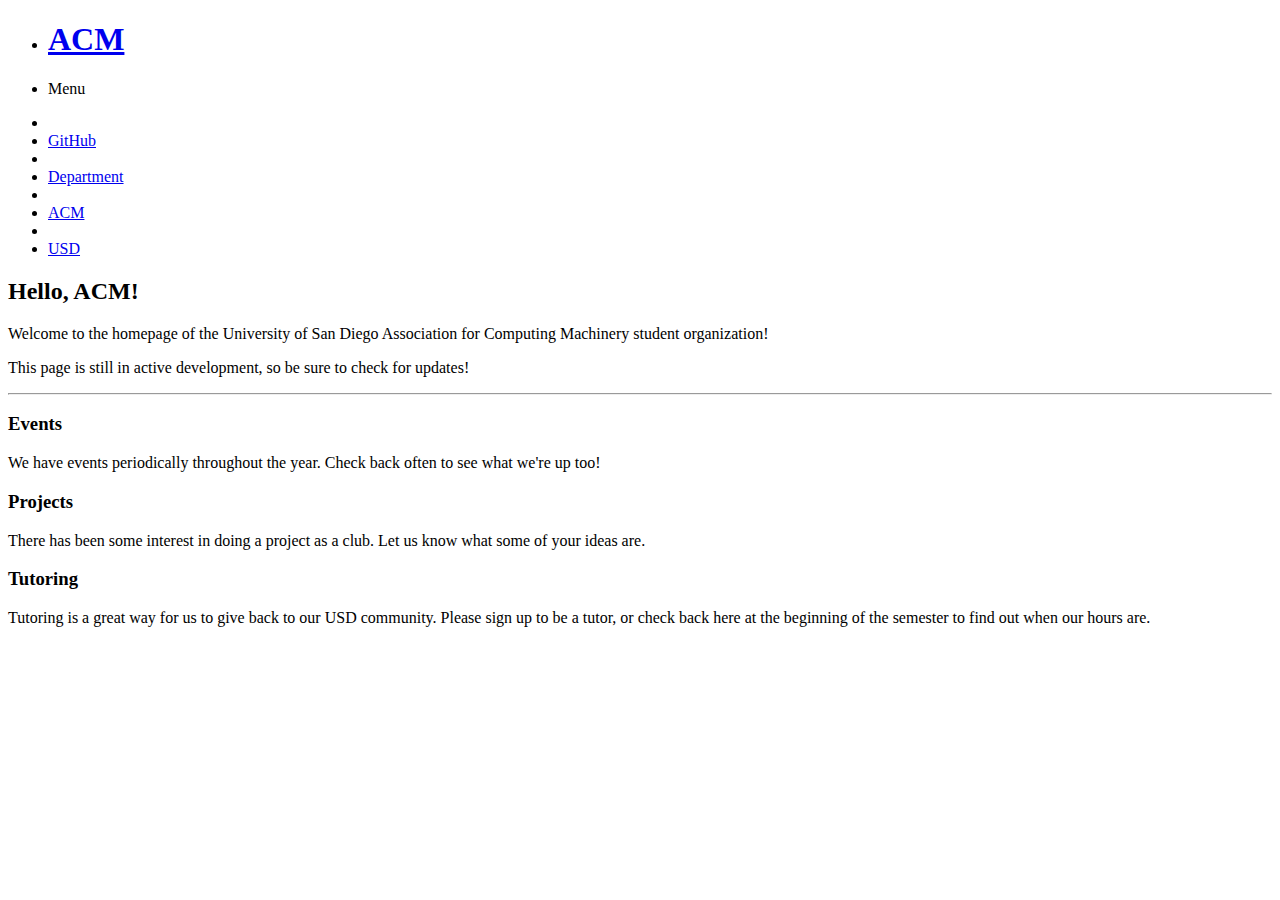
==== index.html @ 3fd3164d "switched to Foundation framework and added navbar" ====
<!DOCTYPE html>
<!--[if IE 8]> 				 <html class="no-js lt-ie9" lang="en" > <![endif]-->
<!--[if gt IE 8]><!--> <html class="no-js" lang="en" > <!--<![endif]-->

<head>
	<meta charset="utf-8" />
  <meta name="viewport" content="width=device-width" />
  <title>USD ACM</title>

  
  <link rel="stylesheet" href="css/foundation.css" />
  

  <script src="js/vendor/custom.modernizr.js"></script>

</head>
<body>

    <nav class="top-bar">
        <ul class="title-area">
            <li class="name">
                <h1><a href="#">ACM</a></h1>
            </li>
            <li class="toggle-topbar menu-icon"><span>Menu</span></li>
        </ul>

        <section class="top-bar-section">
            <ul class="left"></ul>
            <ul class="right">
                <li class="divider hide-for-small"></li>
                <li class="active"><a href="https://github.com/USDACM">GitHub</a></li>
                <li class="divider"></li>
                <li class="active"><a href="http://www.sandiego.edu/cas/math-cs">Department</a></li>
                <li class="divider"></li>
                <li class="active"><a href="http://www.acm.org">ACM</a></li>
                <li class="divider"></li>
                <li class="active"><a href="http://www.sandiego.edu">USD</a></li>
            </ul>
        </section>
    </nav>


	<div class="row">
		<div class="large-12 columns">
			<h2>Hello, ACM!</h2>
			<p>Welcome to the homepage of the University of San Diego Association for Computing Machinery student organization!</p>
			<p>This page is still in active development, so be sure to check for updates!</p>
			<hr />
		</div>
	</div>

	<div class="row">
		<div class="large-12 columns">

			<div class="row">
				<div class="large-4 columns">
					<div class="panel">
                        <p><h3>Events</h3></p>
                        <p>We have events periodically throughout the year.  Check back often to see what we're up too!</p>
					</div>
				</div>
				<div class="large-4 columns">
					<div class="panel">
                        <p><h3>Projects</h3></p>
                        <p>There has been some interest in doing a project as a club.  Let us know what some of your ideas are.</p>
					</div>
				</div>
				<div class="large-4 columns">
					<div class="panel">
                        <p><h3>Tutoring</h3></p>
                        <p>Tutoring is a great way for us to give back to our USD community.  Please sign up to be a tutor, or check back here at the beginning of the semester to find out when our hours are.</p>
					</div>
				</div>
            </div>

		</div>

	</div>

  <script>
  document.write('<script src=' +
  ('__proto__' in {} ? 'js/vendor/zepto' : 'js/vendor/jquery') +
  '.js><\/script>')
  </script>
  
  <script src="js/foundation.min.js"></script>
  <!--
  
  <script src="js/foundation/foundation.js"></script>
  
  <script src="js/foundation/foundation.alerts.js"></script>
  
  <script src="js/foundation/foundation.clearing.js"></script>
  
  <script src="js/foundation/foundation.cookie.js"></script>
  
  <script src="js/foundation/foundation.dropdown.js"></script>
  
  <script src="js/foundation/foundation.forms.js"></script>
  
  <script src="js/foundation/foundation.joyride.js"></script>
  
  <script src="js/foundation/foundation.magellan.js"></script>
  
  <script src="js/foundation/foundation.orbit.js"></script>
  
  <script src="js/foundation/foundation.reveal.js"></script>
  
  <script src="js/foundation/foundation.section.js"></script>
  
  <script src="js/foundation/foundation.tooltips.js"></script>
  
  <script src="js/foundation/foundation.topbar.js"></script>
  
  <script src="js/foundation/foundation.interchange.js"></script>
  
  <script src="js/foundation/foundation.placeholder.js"></script>
  
  -->
  
  <script>
    $(document).foundation();
  </script>
</body>
</html>
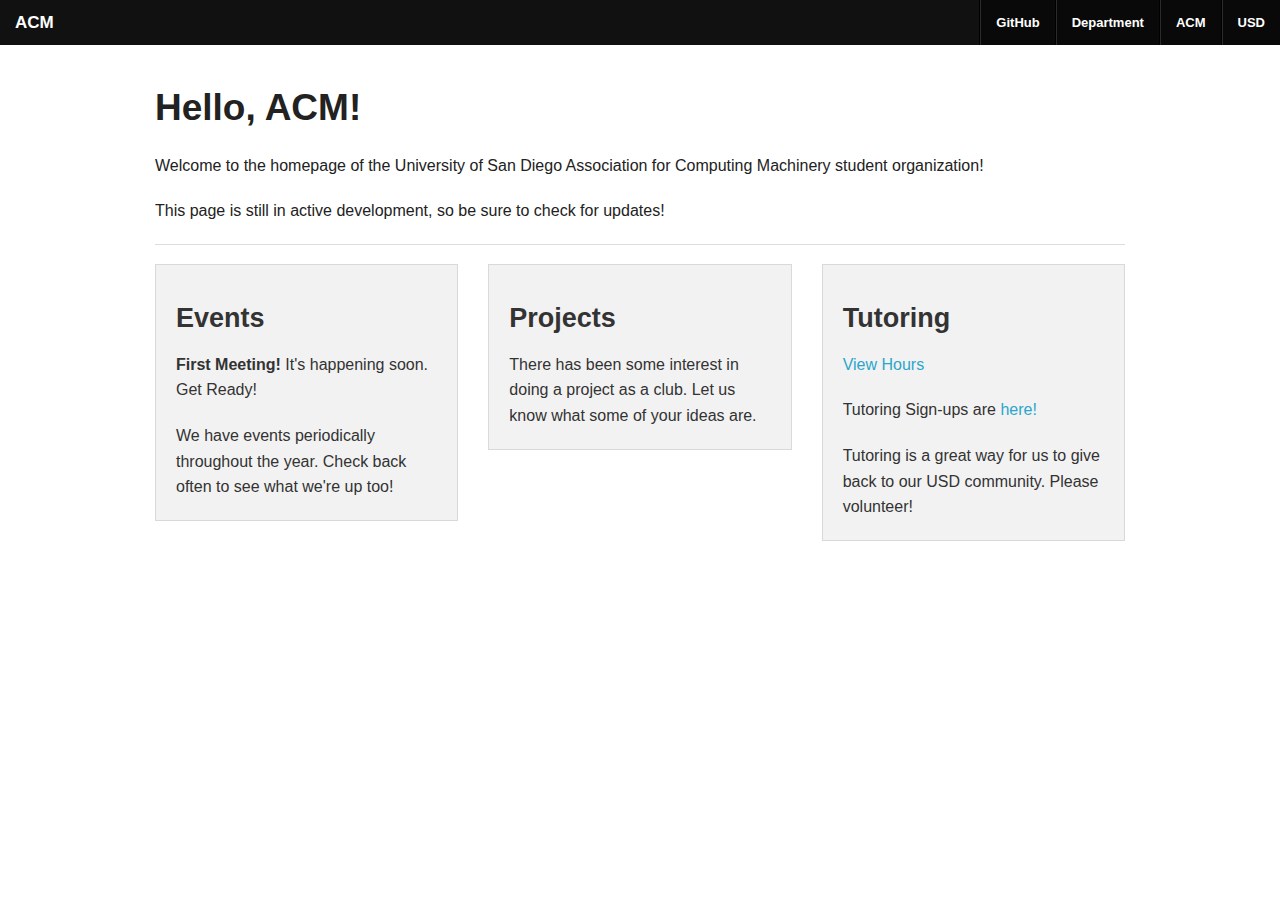
==== commit cd8a9a13: "Added the tutoring hours." ====
--- a/index.html
+++ b/index.html
@@ -19,7 +19,7 @@
     <nav class="top-bar">
         <ul class="title-area">
             <li class="name">
-                <h1><a href="#">ACM</a></h1>
+                <h1><a href="~/index.html">ACM</a></h1>
             </li>
             <li class="toggle-topbar menu-icon"><span>Menu</span></li>
         </ul>
@@ -56,6 +56,7 @@
 				<div class="large-4 columns">
 					<div class="panel">
                         <p><h3>Events</h3></p>
+                        <p><b>First Meeting!</b> It's happening soon.  Get Ready!</p>
                         <p>We have events periodically throughout the year.  Check back often to see what we're up too!</p>
 					</div>
 				</div>
@@ -68,7 +69,9 @@
 				<div class="large-4 columns">
 					<div class="panel">
                         <p><h3>Tutoring</h3></p>
-                        <p>Tutoring is a great way for us to give back to our USD community.  Please sign up to be a tutor, or check back here at the beginning of the semester to find out when our hours are.</p>
+                        <p><a href="tutoring.html">View Hours</a></p>
+                        <p>Tutoring Sign-ups are <a href="https://docs.google.com/forms/d/1DfFnmHdIA56HwMVHNv6eyVehEJCXtAIwe3Iq3hiJA08/viewform">here!</a></p>
+                        <p>Tutoring is a great way for us to give back to our USD community.  Please volunteer!</p>
 					</div>
 				</div>
             </div>
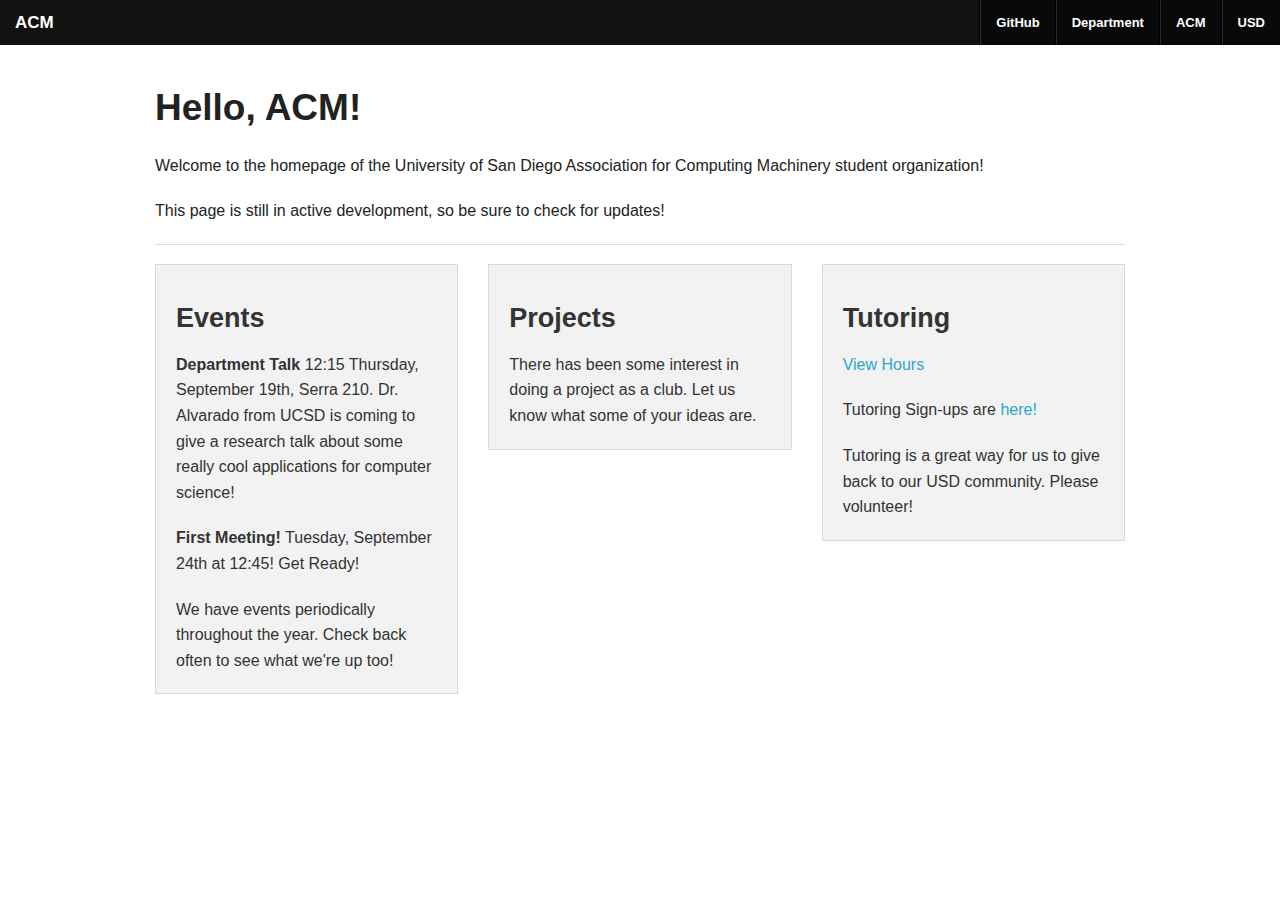
==== commit 589e8e3e: "Added info about Dr. Alvarado talk and first meeting" ====
--- a/index.html
+++ b/index.html
@@ -56,7 +56,8 @@
 				<div class="large-4 columns">
 					<div class="panel">
                         <p><h3>Events</h3></p>
-                        <p><b>First Meeting!</b> It's happening soon.  Get Ready!</p>
+                        <p><b>Department Talk</b> 12:15 Thursday, September 19th, Serra 210.  Dr. Alvarado from UCSD is coming to give a research talk about some really cool applications for computer science!</p>
+                        <p><b>First Meeting!</b> Tuesday, September 24th at 12:45!  Get Ready!</p>
                         <p>We have events periodically throughout the year.  Check back often to see what we're up too!</p>
 					</div>
 				</div>
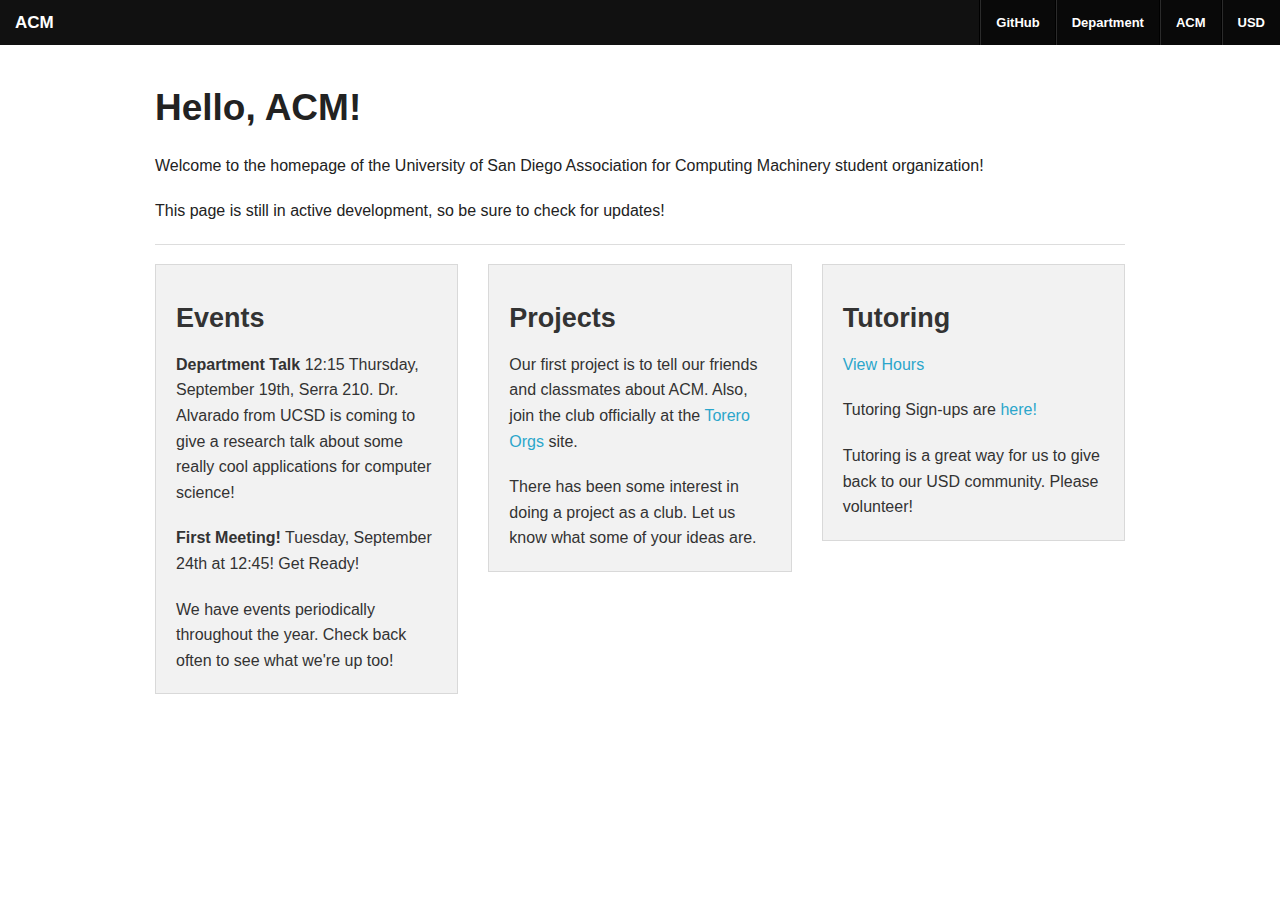
==== commit 0a52487b: "Added link to torero orgs for easy club joining" ====
--- a/index.html
+++ b/index.html
@@ -64,6 +64,7 @@
 				<div class="large-4 columns">
 					<div class="panel">
                         <p><h3>Projects</h3></p>
+                        <p>Our first project is to tell our friends and classmates about ACM.  Also, join the club officially at the <a href="https://sandiego.collegiatelink.net/organization/acm">Torero Orgs</a> site.</p>
                         <p>There has been some interest in doing a project as a club.  Let us know what some of your ideas are.</p>
 					</div>
 				</div>
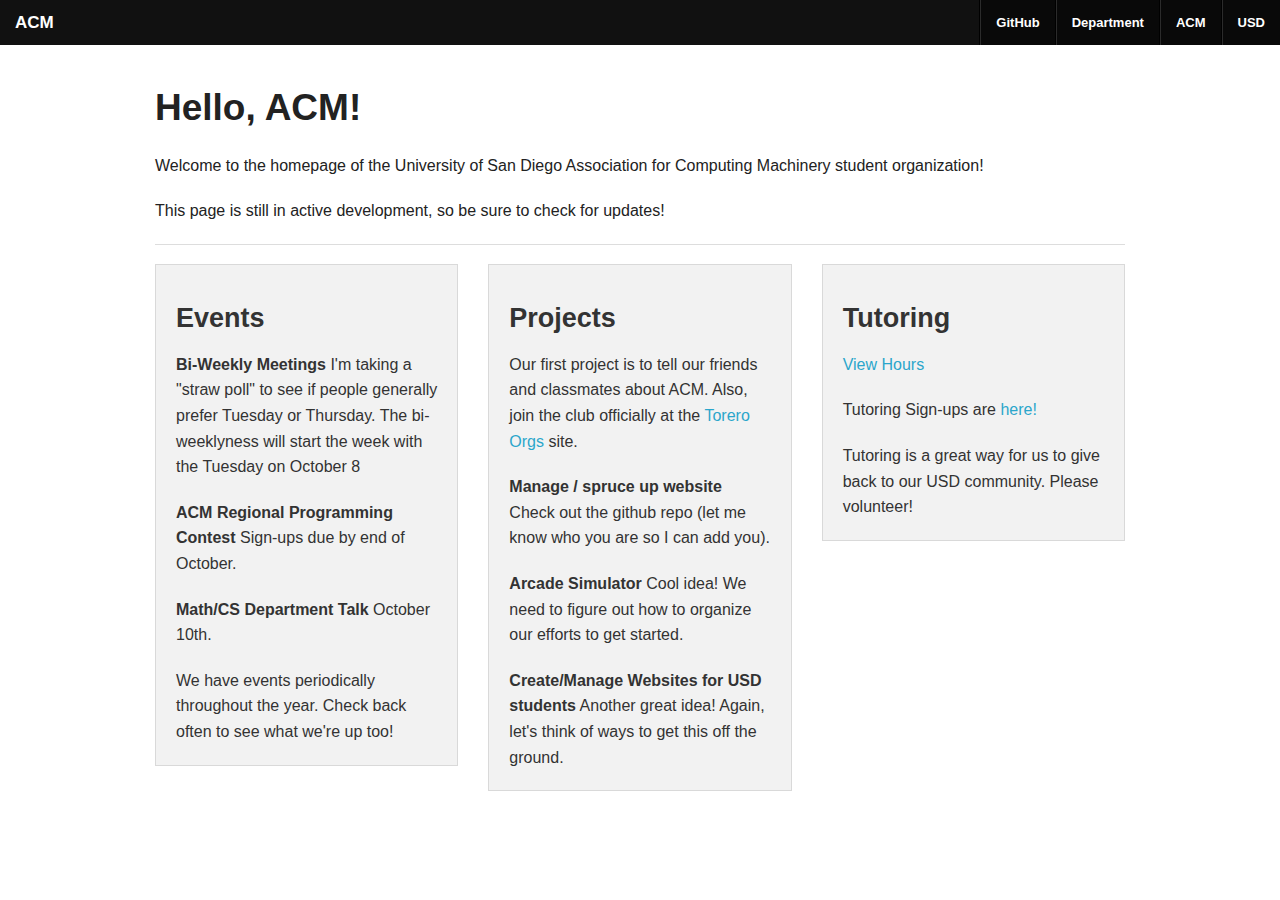
==== commit a0bc549b: "Added blurb about bi-weekly meetings, department talk.  Included some of the project ideas" ====
--- a/index.html
+++ b/index.html
@@ -56,8 +56,9 @@
 				<div class="large-4 columns">
 					<div class="panel">
                         <p><h3>Events</h3></p>
-                        <p><b>Department Talk</b> 12:15 Thursday, September 19th, Serra 210.  Dr. Alvarado from UCSD is coming to give a research talk about some really cool applications for computer science!</p>
-                        <p><b>First Meeting!</b> Tuesday, September 24th at 12:45!  Get Ready!</p>
+                        <p><b>Bi-Weekly Meetings</b> I'm taking a "straw poll" to see if people generally prefer Tuesday or Thursday.  The bi-weeklyness will start the week with the Tuesday on October 8</p>
+                        <p><b>ACM Regional Programming Contest</b> Sign-ups due by end of October.</p>
+                        <p><b>Math/CS Department Talk</b> October 10th.</p>
                         <p>We have events periodically throughout the year.  Check back often to see what we're up too!</p>
 					</div>
 				</div>
@@ -65,7 +66,9 @@
 					<div class="panel">
                         <p><h3>Projects</h3></p>
                         <p>Our first project is to tell our friends and classmates about ACM.  Also, join the club officially at the <a href="https://sandiego.collegiatelink.net/organization/acm">Torero Orgs</a> site.</p>
-                        <p>There has been some interest in doing a project as a club.  Let us know what some of your ideas are.</p>
+                        <p><b>Manage / spruce up website</b> Check out the github repo (let me know who you are so I can add you).</p>
+                        <p><b>Arcade Simulator</b> Cool idea!  We need to figure out how to organize our efforts to get started.</p>
+                        <p><b>Create/Manage Websites for USD students</b> Another great idea!  Again, let's think of ways to get this off the ground.</p>
 					</div>
 				</div>
 				<div class="large-4 columns">
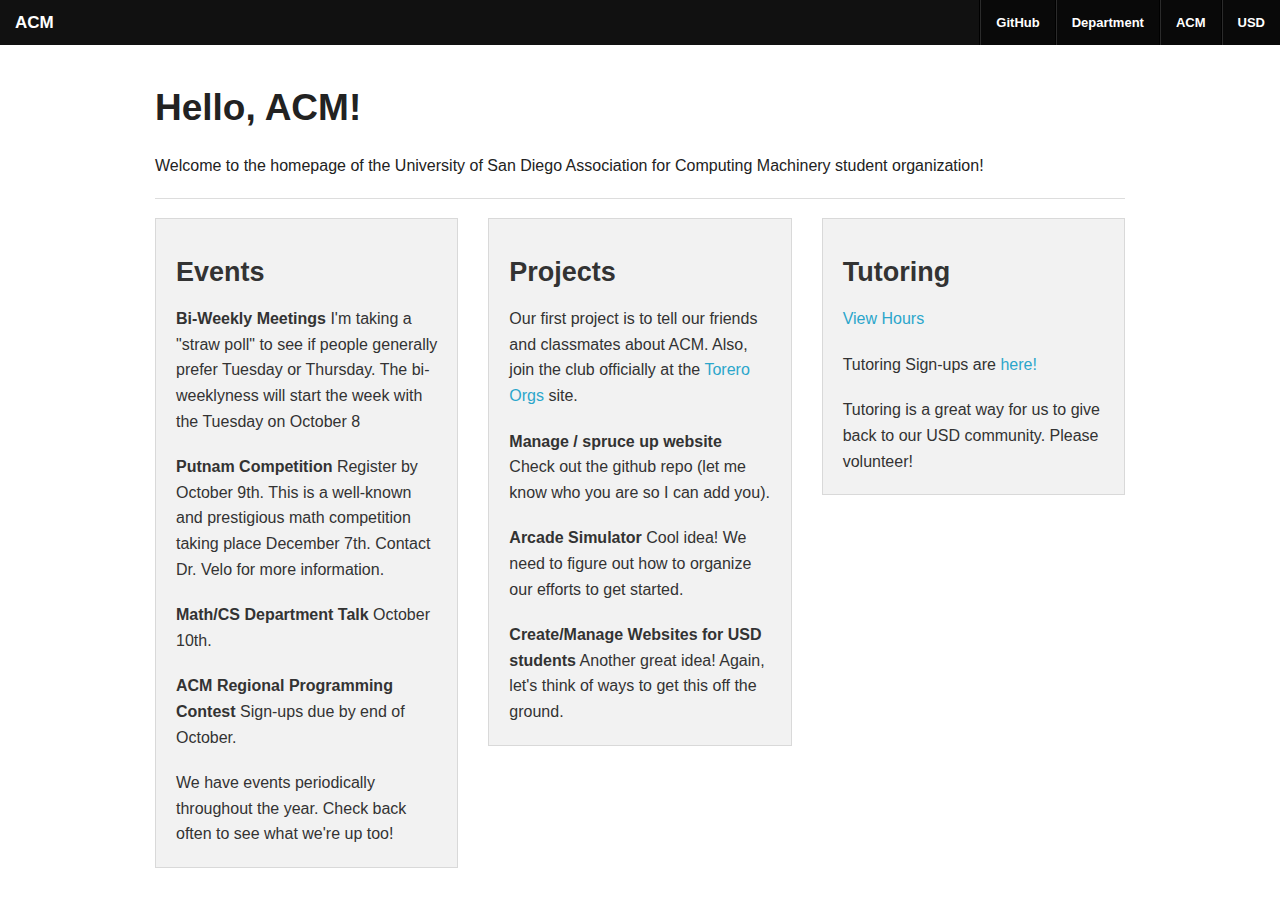
==== commit 01ff96a8: "added some stuff about Putnam" ====
--- a/index.html
+++ b/index.html
@@ -44,7 +44,6 @@
 		<div class="large-12 columns">
 			<h2>Hello, ACM!</h2>
 			<p>Welcome to the homepage of the University of San Diego Association for Computing Machinery student organization!</p>
-			<p>This page is still in active development, so be sure to check for updates!</p>
 			<hr />
 		</div>
 	</div>
@@ -57,8 +56,9 @@
 					<div class="panel">
                         <p><h3>Events</h3></p>
                         <p><b>Bi-Weekly Meetings</b> I'm taking a "straw poll" to see if people generally prefer Tuesday or Thursday.  The bi-weeklyness will start the week with the Tuesday on October 8</p>
+                        <p><b>Putnam Competition</b> Register by October 9th.  This is a well-known and prestigious math competition taking place December 7th.  Contact Dr. Velo for more information.</p>
+                        <p><b>Math/CS Department Talk</b> October 10th.</p>
                         <p><b>ACM Regional Programming Contest</b> Sign-ups due by end of October.</p>
-                        <p><b>Math/CS Department Talk</b> October 10th.</p>
                         <p>We have events periodically throughout the year.  Check back often to see what we're up too!</p>
 					</div>
 				</div>
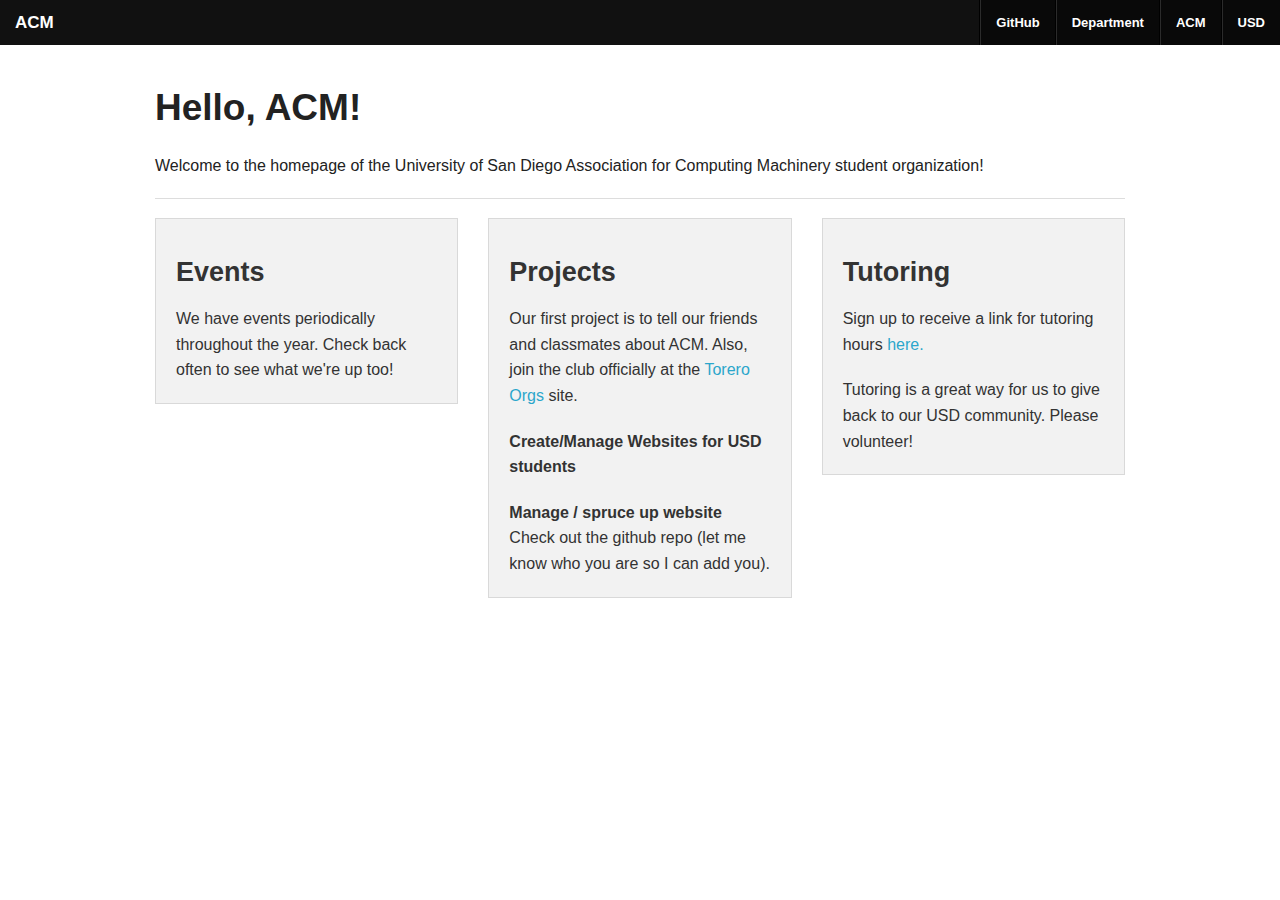
==== commit a416dfa7: "some updating.  Added link for e-mail notification for tutoring sign up" ====
--- a/index.html
+++ b/index.html
@@ -55,10 +55,6 @@
 				<div class="large-4 columns">
 					<div class="panel">
                         <p><h3>Events</h3></p>
-                        <p><b>Bi-Weekly Meetings</b> I'm taking a "straw poll" to see if people generally prefer Tuesday or Thursday.  The bi-weeklyness will start the week with the Tuesday on October 8</p>
-                        <p><b>Putnam Competition</b> Register by October 9th.  This is a well-known and prestigious math competition taking place December 7th.  Contact Dr. Velo for more information.</p>
-                        <p><b>Math/CS Department Talk</b> October 10th.</p>
-                        <p><b>ACM Regional Programming Contest</b> Sign-ups due by end of October.</p>
                         <p>We have events periodically throughout the year.  Check back often to see what we're up too!</p>
 					</div>
 				</div>
@@ -66,16 +62,15 @@
 					<div class="panel">
                         <p><h3>Projects</h3></p>
                         <p>Our first project is to tell our friends and classmates about ACM.  Also, join the club officially at the <a href="https://sandiego.collegiatelink.net/organization/acm">Torero Orgs</a> site.</p>
+                        <p><b>Create/Manage Websites for USD students</b></p>
                         <p><b>Manage / spruce up website</b> Check out the github repo (let me know who you are so I can add you).</p>
-                        <p><b>Arcade Simulator</b> Cool idea!  We need to figure out how to organize our efforts to get started.</p>
-                        <p><b>Create/Manage Websites for USD students</b> Another great idea!  Again, let's think of ways to get this off the ground.</p>
 					</div>
 				</div>
 				<div class="large-4 columns">
 					<div class="panel">
                         <p><h3>Tutoring</h3></p>
-                        <p><a href="tutoring.html">View Hours</a></p>
-                        <p>Tutoring Sign-ups are <a href="https://docs.google.com/forms/d/1DfFnmHdIA56HwMVHNv6eyVehEJCXtAIwe3Iq3hiJA08/viewform">here!</a></p>
+                        <p>Sign up to receive a link for tutoring hours <a href="https://docs.google.com/forms/d/1vjADV6FBKZjr8oOtKF6qmZWlYrcMa1hocfP2KP4Ud0I/viewform">here.</a></p>
+                        <!--<p><a href="tutoring.html">View Hours</a></p>-->
                         <p>Tutoring is a great way for us to give back to our USD community.  Please volunteer!</p>
 					</div>
 				</div>
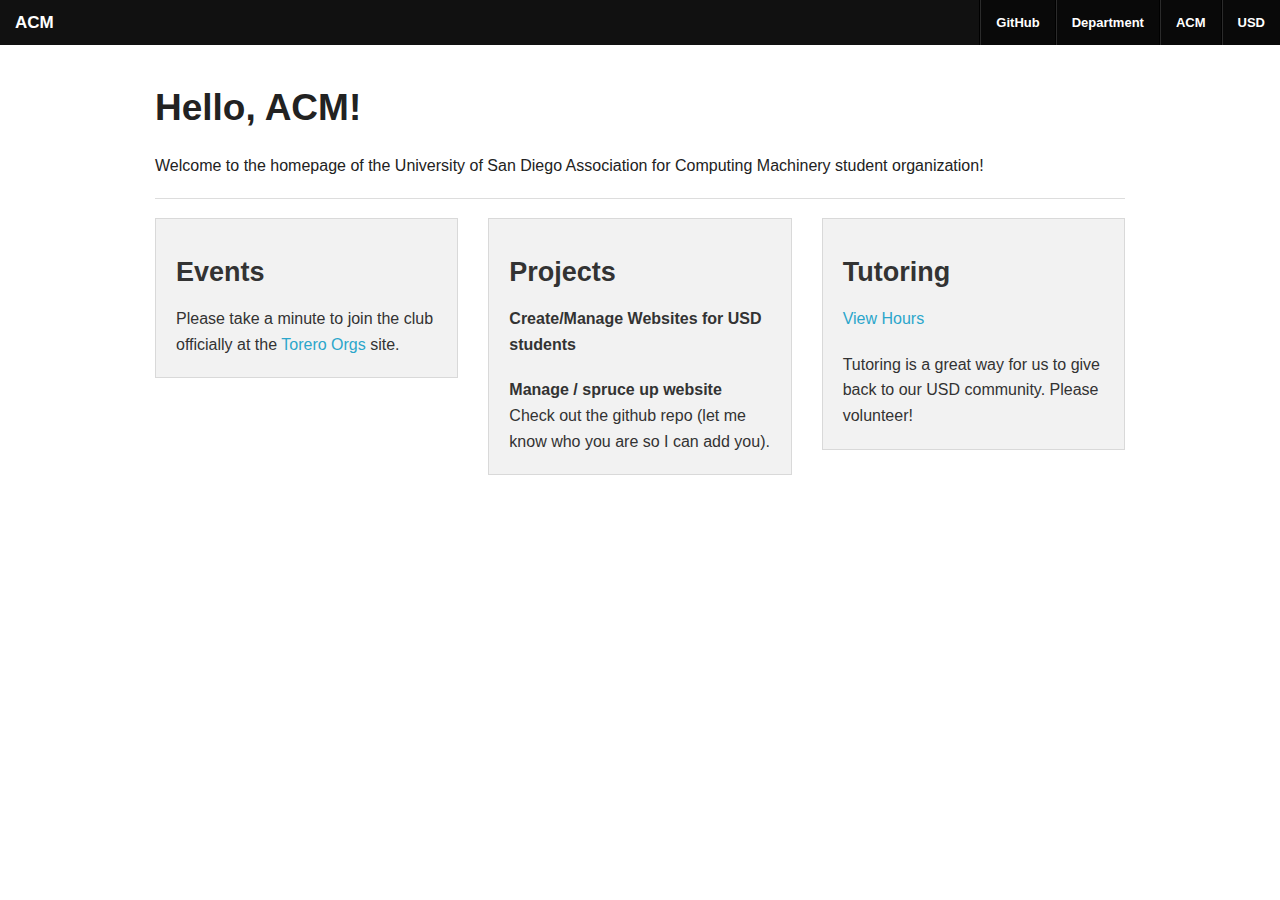
==== commit 2711e62b: "spring2014 tutoring update" ====
--- a/index.html
+++ b/index.html
@@ -55,13 +55,12 @@
 				<div class="large-4 columns">
 					<div class="panel">
                         <p><h3>Events</h3></p>
-                        <p>We have events periodically throughout the year.  Check back often to see what we're up too!</p>
+                        <p>Please take a minute to join the club officially at the <a href="https://sandiego.collegiatelink.net/organization/acm">Torero Orgs</a> site.</p>
 					</div>
 				</div>
 				<div class="large-4 columns">
 					<div class="panel">
                         <p><h3>Projects</h3></p>
-                        <p>Our first project is to tell our friends and classmates about ACM.  Also, join the club officially at the <a href="https://sandiego.collegiatelink.net/organization/acm">Torero Orgs</a> site.</p>
                         <p><b>Create/Manage Websites for USD students</b></p>
                         <p><b>Manage / spruce up website</b> Check out the github repo (let me know who you are so I can add you).</p>
 					</div>
@@ -69,8 +68,7 @@
 				<div class="large-4 columns">
 					<div class="panel">
                         <p><h3>Tutoring</h3></p>
-                        <p>Sign up to receive a link for tutoring hours <a href="https://docs.google.com/forms/d/1vjADV6FBKZjr8oOtKF6qmZWlYrcMa1hocfP2KP4Ud0I/viewform">here.</a></p>
-                        <!--<p><a href="tutoring.html">View Hours</a></p>-->
+                        <p><a href="tutoring.html">View Hours</a></p>
                         <p>Tutoring is a great way for us to give back to our USD community.  Please volunteer!</p>
 					</div>
 				</div>
